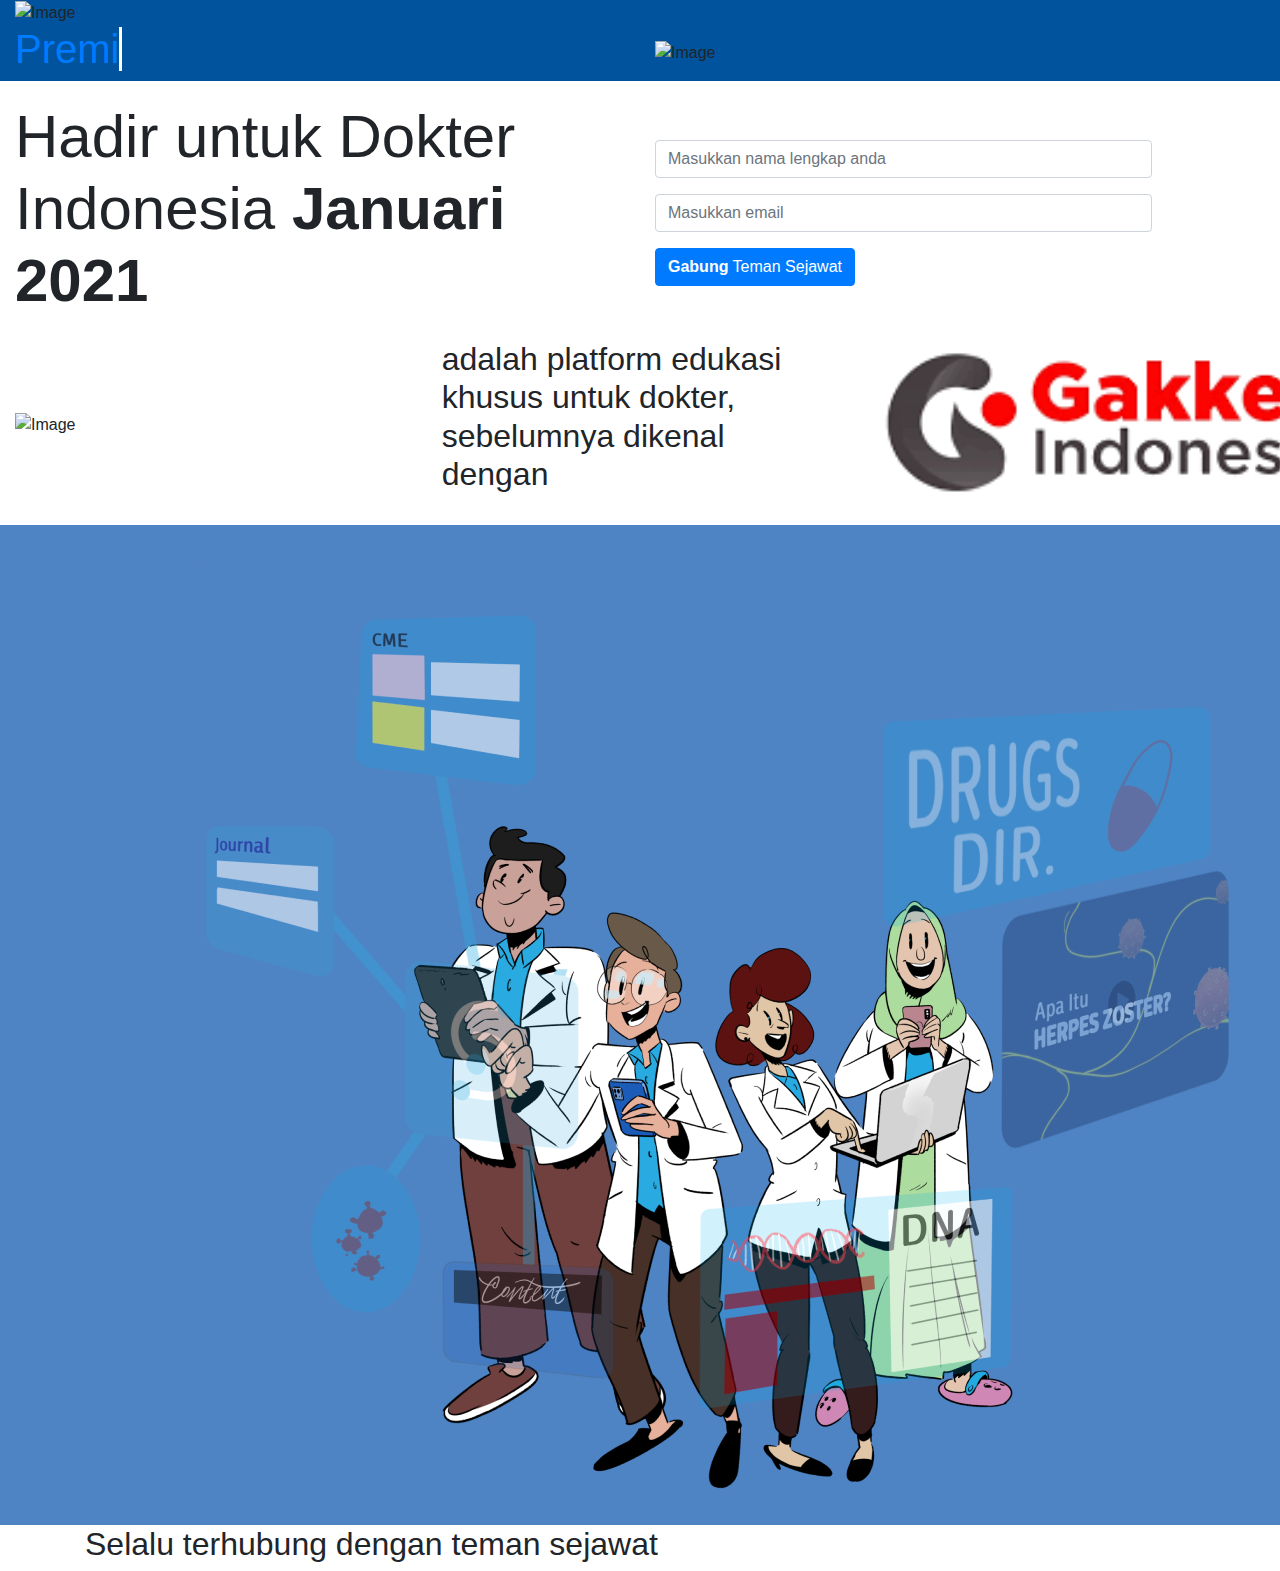
==== index.html @ 558bb03c "change color" ====
<!DOCTYPE html>
<html lang="en">
    <head>
        <meta charset="utf-8">
        <title>Sejawat</title>
        <meta content="width=device-width, initial-scale=1.0" name="viewport">
        <meta content="Bootstrap Agency Template" name="keywords">
        <meta content="Bootstrap Agency Template" name="description">

        <!-- Google Font -->
        <link href="https://fonts.googleapis.com/css2?family=Raleway:wght@100;200;300;400;500;600;700;800;900&display=swap" rel="stylesheet">
        <link rel="stylesheet" href="https://cdnjs.cloudflare.com/ajax/libs/font-awesome/4.7.0/css/font-awesome.min.css">

        <!-- CSS Libraries -->
        <link href="https://stackpath.bootstrapcdn.com/bootstrap/4.4.1/css/bootstrap.min.css" rel="stylesheet">
        <link href="https://cdnjs.cloudflare.com/ajax/libs/font-awesome/5.10.0/css/all.min.css" rel="stylesheet">
        <link href="lib/slick/slick.css" rel="stylesheet">
        <link href="lib/lightbox/css/lightbox.min.css" rel="stylesheet">

        <!-- Template Stylesheet -->
        <link href="css/style.css" rel="stylesheet">
    </head>

    <body>
        <div class="wrapper">
            <!-- Header Start -->
            <div class="header">
            </div>
            <!-- Header End -->


            <!-- Hero Start -->
            <div class="hero" style="background: #00539C">
                <div class="container-fluid">
                    <div class="row align-items-center">
                        <div class="col-md-12">
                            <img src="img/SejawatLogo_Header.png" alt="Image" width="20%">
                        </div>
                        <div class="col-md-6">
                            <h1>
                            <a href=""
                               class="typewrite"
                               data-period="2000"
                               data-type='[
                                "Premium Licence Scientific Journals  on your fingertips.",
                                "Daily dose of  medical science  articles.",
                                "Webinar and Podcast with Experts.",
                                "On-Demand  CME contents for your  convenience.",
                                "The go-to  digital resources for Indonesian doctors."]'>
                                <span class="wrap"></span>
                            </a>
                            </h1>
                        </div>
                        <div class="col-md-6">
                            <img src="img/group.png" alt="Image">
                        </div>
                    </div>
                </div>
            </div>
            <!-- Hero End -->


            <!-- About Start -->
            <div class="faqs" style="padding-top: 20px">
                <div class="container-fluid">
                    <div class="row align-items-center">
                        <div class="col-md-6">
                            <h2 class="section-title" style="font-size: 60px">Hadir untuk  Dokter Indonesia <strong>Januari 2021</strong></h2>
                        </div>
                        <div class="col-md-6" style="padding-right: 10%">
                            <form>
                                <div class="form-group">
                                    <input type="name" class="form-control" id="name" aria-describedby="name" placeholder="Masukkan nama lengkap anda">
                                </div>
                                <div class="form-group">
                                    <input type="email" class="form-control" id="exampleInputEmail1" aria-describedby="emailHelp" placeholder="Masukkan email">
                                </div>
                                <button type="submit" class="btn btn-primary"><strong>Gabung</strong> Teman Sejawat</button>
                            </form>
                        </div>
                    </div>
                </div>
            </div>
            <!-- About End -->

            <!-- FAQs Start -->
            <div class="faqs">
                <div class="container-fluid">
                    <div class="row align-items-center">
                        <div class="col-md-4">
                            <img src="img/SejawatLogo_Header.png" alt="Image">
                        </div>
                        <div class="col-md-4" style="position: center">
                            <h2><p>adalah platform edukasi  khusus untuk dokter, sebelumnya dikenal dengan</p></h2>
                        </div>
                        <div class="col-md-4">
                            <img src="img/sejawat-gakken.png" alt="Image">
                        </div>
                        <div class="col-md-12" style="background: #4F84C4">
                            <img src="img/sejawat-fitur.png" alt="Image">
                        </div>
                    </div>
                </div>
            </div>
            <!-- FAQs End -->

            <!-- Call to Action Start -->
            <div class="call-to-action">
                <div class="container">
                    <div class="row align-items-center">
                        <div class="col-md-9">
                            <h2>Selalu terhubung dengan teman sejawat</h2>
                        </div>
                        <div class="col-md-3">
                        </div>
                    </div>
                </div>
            </div>
            <!-- Call to Action End -->
        </div>

        <!-- JavaScript Libraries -->
        <script src="https://code.jquery.com/jquery-3.4.1.min.js"></script>
        <script src="https://stackpath.bootstrapcdn.com/bootstrap/4.4.1/js/bootstrap.bundle.min.js"></script>
        <script src="lib/slick/slick.min.js"></script>
        <script src="lib/isotope/isotope.pkgd.min.js"></script>
        <script src="lib/lightbox/js/lightbox.min.js"></script>

        <!-- Template Javascript -->
        <script src="js/main.js"></script>
        <script>
            var TxtType = function(el, toRotate, period) {
                this.toRotate = toRotate;
                this.el = el;
                this.loopNum = 0;
                this.period = parseInt(period, 10) || 2000;
                this.txt = '';
                this.tick();
                this.isDeleting = false;
            };

            TxtType.prototype.tick = function() {
                var i = this.loopNum % this.toRotate.length;
                var fullTxt = this.toRotate[i];

                if (this.isDeleting) {
                    this.txt = fullTxt.substring(0, this.txt.length - 1);
                } else {
                    this.txt = fullTxt.substring(0, this.txt.length + 1);
                }

                this.el.innerHTML = '<span class="wrap">'+this.txt+'</span>';

                var that = this;
                var delta = 200 - Math.random() * 100;

                if (this.isDeleting) { delta /= 2; }

                if (!this.isDeleting && this.txt === fullTxt) {
                    delta = this.period;
                    this.isDeleting = true;
                } else if (this.isDeleting && this.txt === '') {
                    this.isDeleting = false;
                    this.loopNum++;
                    delta = 500;
                }

                setTimeout(function() {
                    that.tick();
                }, delta);
            };

            window.onload = function() {
                var elements = document.getElementsByClassName('typewrite');
                for (var i=0; i<elements.length; i++) {
                    var toRotate = elements[i].getAttribute('data-type');
                    var period = elements[i].getAttribute('data-period');
                    if (toRotate) {
                        new TxtType(elements[i], JSON.parse(toRotate), period);
                    }
                }
                // INJECT CSS
                var css = document.createElement("style");
                css.type = "text/css";
                css.innerHTML = ".typewrite > .wrap { border-right: 0.08em solid #fff}";
                document.body.appendChild(css);
            };
        </script>
    </body>
</html>
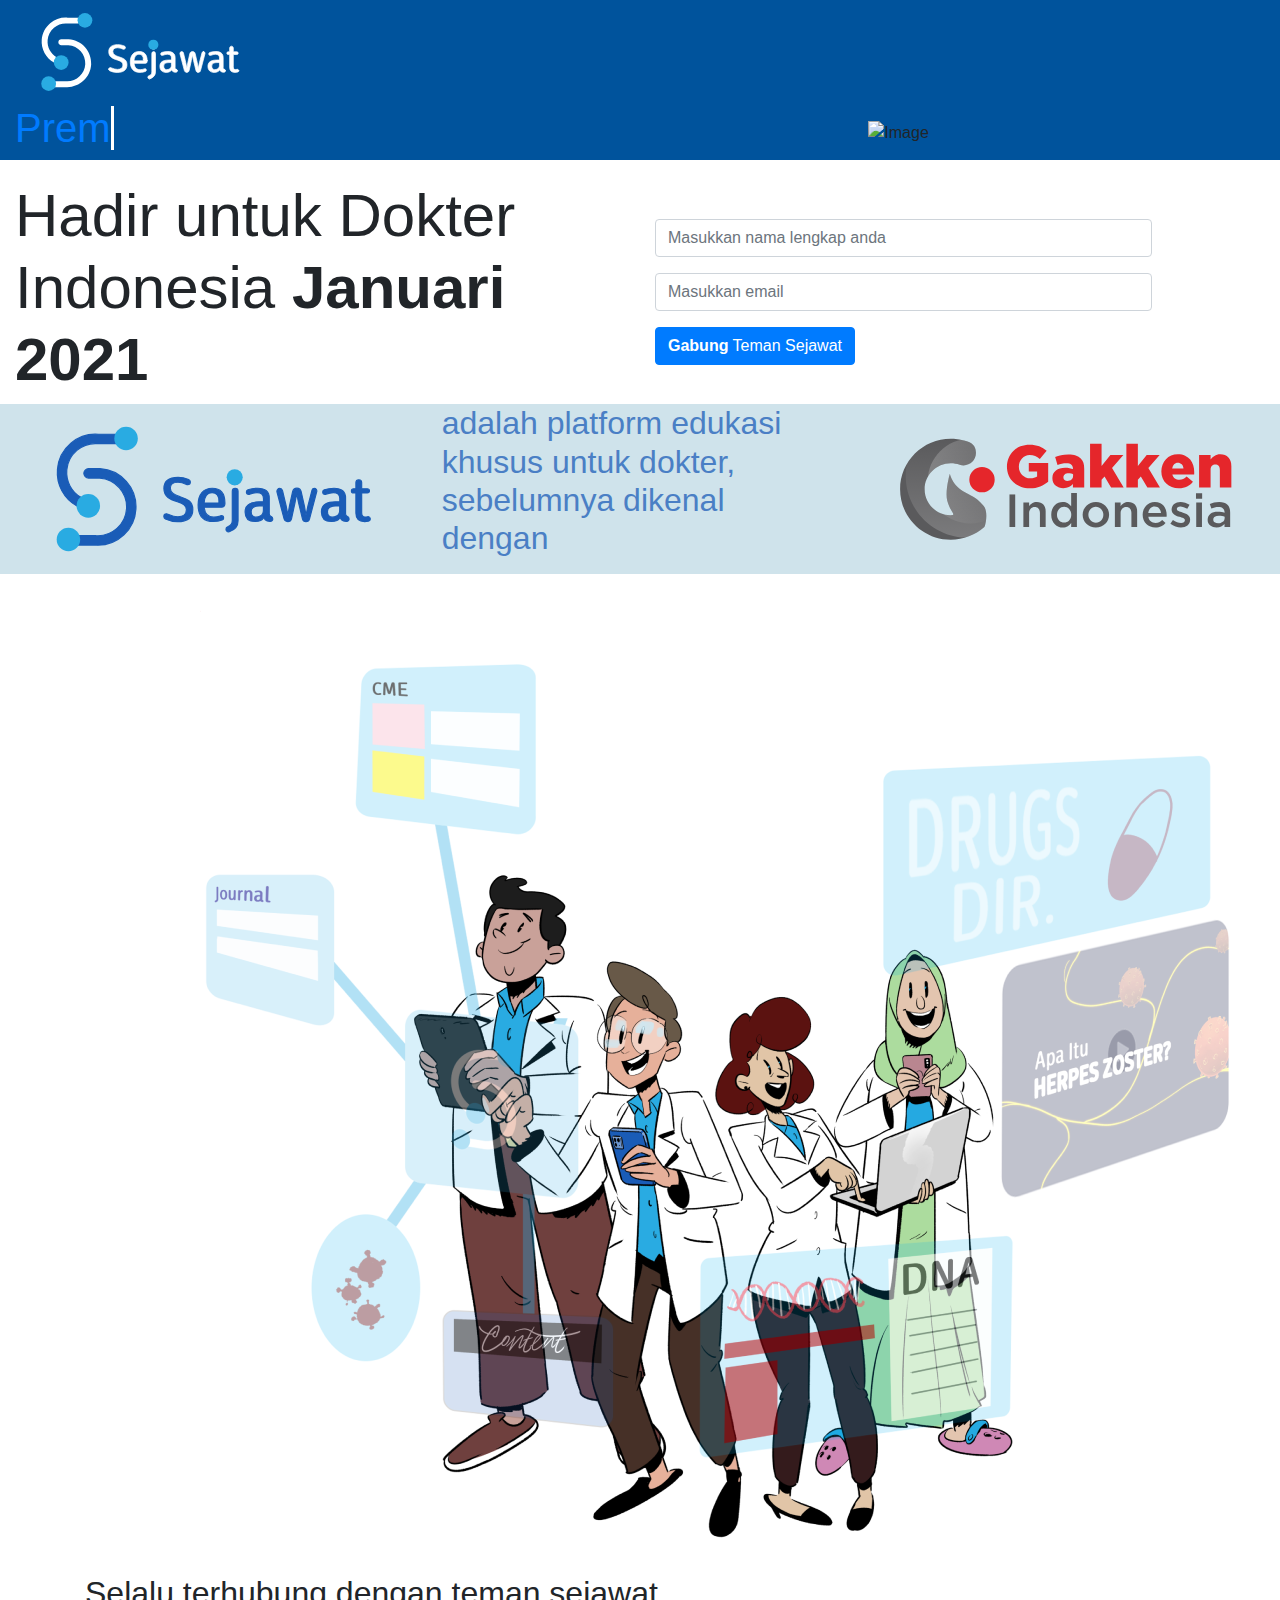
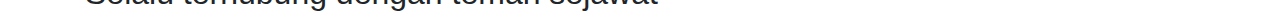
==== commit 8eb57747: "update image" ====
--- a/index.html
+++ b/index.html
@@ -34,9 +34,9 @@
                 <div class="container-fluid">
                     <div class="row align-items-center">
                         <div class="col-md-12">
-                            <img src="img/SejawatLogo_Header.png" alt="Image" width="20%">
+                            <img src="img/Logo%20Sejawat%20White.svg" alt="Image" width="20%">
                         </div>
-                        <div class="col-md-6">
+                        <div class="col-md-8">
                             <h1>
                             <a href=""
                                class="typewrite"
@@ -51,7 +51,7 @@
                             </a>
                             </h1>
                         </div>
-                        <div class="col-md-6">
+                        <div class="col-md-4">
                             <img src="img/group.png" alt="Image">
                         </div>
                     </div>
@@ -84,19 +84,27 @@
             <!-- About End -->
 
             <!-- FAQs Start -->
+            <div class="faqs" style="background: #cfe3eb">
+                <div class="container-fluid">
+                    <div class="row align-items-center">
+                        <div class="col-md-4">
+                            <img src="img/Logo%20Sejawat%20Blue.svg" alt="Image">
+                        </div>
+                        <div class="col-md-4" style="position: center; color: #4a7fc5">
+                            <h2><p>adalah platform edukasi  khusus untuk dokter, sebelumnya dikenal dengan</p></h2>
+                        </div>
+                        <div class="col-md-4">
+                            <img src="img/Logo%20Gakken-01.svg" alt="Image">
+                        </div>
+                    </div>
+                </div>
+            </div>
+
+            <!-- FAQs Start -->
             <div class="faqs">
                 <div class="container-fluid">
                     <div class="row align-items-center">
-                        <div class="col-md-4">
-                            <img src="img/SejawatLogo_Header.png" alt="Image">
-                        </div>
-                        <div class="col-md-4" style="position: center">
-                            <h2><p>adalah platform edukasi  khusus untuk dokter, sebelumnya dikenal dengan</p></h2>
-                        </div>
-                        <div class="col-md-4">
-                            <img src="img/sejawat-gakken.png" alt="Image">
-                        </div>
-                        <div class="col-md-12" style="background: #4F84C4">
+                        <div class="col-md-12">
                             <img src="img/sejawat-fitur.png" alt="Image">
                         </div>
                     </div>
